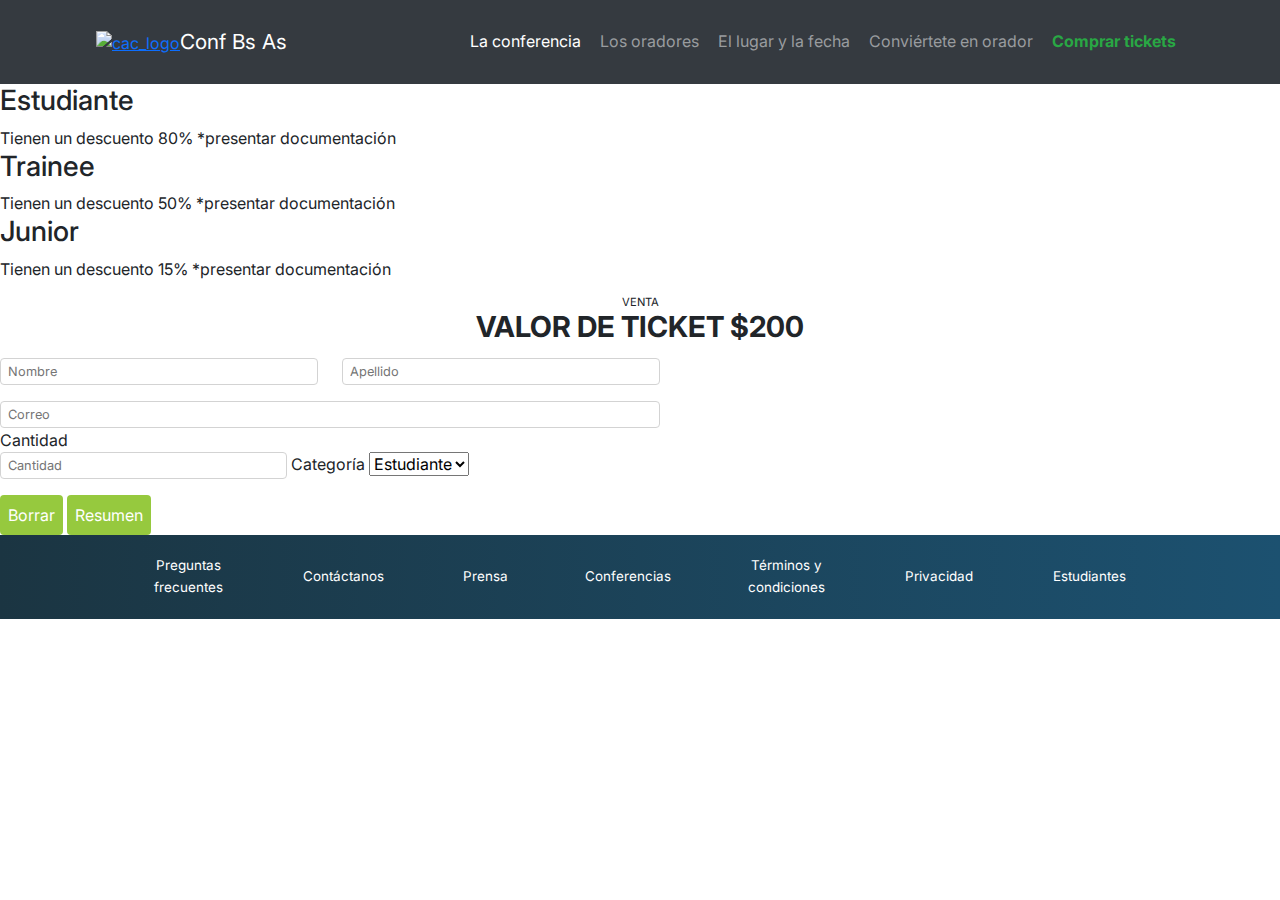
==== ticket-purchase.html @ e8c24ecb "Added basic Page structure to Purchase-Ticket page." ====
<!DOCTYPE html>
<html lang="en">
  <head>
    <meta charset="UTF-8" />
    <meta http-equiv="X-UA-Compatible" content="IE=edge" />
    <meta name="viewport" content="width=device-width, initial-scale=1.0" />
    <script
      src="https://cdn.jsdelivr.net/npm/@popperjs/core@2.11.7/dist/umd/popper.min.js"
      integrity="sha384-zYPOMqeu1DAVkHiLqWBUTcbYfZ8osu1Nd6Z89ify25QV9guujx43ITvfi12/QExE"
      crossorigin="anonymous"
    ></script>
    <script
      src="https://cdn.jsdelivr.net/npm/bootstrap@5.3.0-alpha3/dist/js/bootstrap.min.js"
      integrity="sha384-Y4oOpwW3duJdCWv5ly8SCFYWqFDsfob/3GkgExXKV4idmbt98QcxXYs9UoXAB7BZ"
      crossorigin="anonymous"
    ></script>
    <link
      rel="stylesheet"
      href="https://cdn.jsdelivr.net/npm/bootstrap@5.3.0-alpha3/dist/css/bootstrap.min.css"
    />
    <link
      rel="stylesheet"
      href="https://fonts.googleapis.com/css2?family=Inter"
    />
    <link rel="stylesheet" href="./styles/styles.css" />
    <link rel="icon" type="image/x-icon" href="./assets/favicon.ico" />
    <title>Purchase Tickets</title>
  </head>
  <body>
    <header id="main-header">
      <div id="header-logo">
        <a href="#">
          <img
            id="header-img"
            src="./assets/images/codoacodo.png"
            alt="cac_logo"
          />
        </a>
        <span>Conf Bs As</span>
      </div>
      <nav id="header-navbar">
        <a class="header-links" href="/index.html#main-header"
          >La conferencia</a
        >
        <a class="header-links" href="/index.html#cards-section"
          >Los oradores</a
        >
        <a class="header-links" href="/index.html#destinos-section"
          >El lugar y la fecha</a
        >
        <a class="header-links" href="/index.html#form-section"
          >Conviértete en orador</a
        >
        <a class="header-links" href="/ticket-purchase.html">Comprar tickets</a>
      </nav>

      <div id="header-dropdown" class="dropdown">
        <button
          id="dropdown-button"
          class="btn btn-secondary dropdown-toggle"
          type="button"
          data-bs-toggle="dropdown"
          aria-expanded="false"
        >
          <svg
            id="menu-icon"
            xmlns="http://www.w3.org/2000/svg"
            viewBox="0 0 448 512"
          >
            <path
              d="M0 96C0 78.3 14.3 64 32 64H416c17.7 0 32 14.3 32 32s-14.3 32-32 32H32C14.3 128 0 113.7 0 96zM0 256c0-17.7 14.3-32 32-32H416c17.7 0 32 14.3 32 32s-14.3 32-32 32H32c-17.7 0-32-14.3-32-32zM448 416c0 17.7-14.3 32-32 32H32c-17.7 0-32-14.3-32-32s14.3-32 32-32H416c17.7 0 32 14.3 32 32z"
            />
          </svg>
          <svg
            id="xmark-icon"
            xmlns="http://www.w3.org/2000/svg"
            viewBox="0 0 384 512"
          >
            <path
              d="M342.6 150.6c12.5-12.5 12.5-32.8 0-45.3s-32.8-12.5-45.3 0L192 210.7 86.6 105.4c-12.5-12.5-32.8-12.5-45.3 0s-12.5 32.8 0 45.3L146.7 256 41.4 361.4c-12.5 12.5-12.5 32.8 0 45.3s32.8 12.5 45.3 0L192 301.3 297.4 406.6c12.5 12.5 32.8 12.5 45.3 0s12.5-32.8 0-45.3L237.3 256 342.6 150.6z"
            />
          </svg>
        </button>
        <ul id="dropdown-navbar" class="dropdown-menu">
          <a class="dropdown-item header-links" href="#hero-section"
            >La conferencia</a
          >
          <a class="dropdown-item header-links" href="#cards-section"
            >Los oradores</a
          >
          <a class="dropdown-item header-links" href="#destinos-section"
            >El lugar y la fecha</a
          >
          <a class="dropdown-item header-links" href="#form-section"
            >Conviértete en orador</a
          >
          <a
            class="dropdown-item header-links"
            href="https://www.ticketek.com.ar/especiales"
            target="_blank"
            >Comprar tickets</a
          >
        </ul>
      </div>
    </header>

    <main>
      <section id="cart-section">
        <div id="discount-card-container">
          <div id="student-discount" class="discount-card">
            <h3>Estudiante</h3>
            <span>Tienen un descuento</span>
            <span>80%</span>
            <span>*presentar documentación</span>
          </div>
          <div id="trainee-discount" class="discount-card">
            <h3>Trainee</h3>
            <span>Tienen un descuento</span>
            <span>50%</span>
            <span>*presentar documentación</span>
          </div>
          <div id="junior-discount" class="discount-card active">
            <h3>Junior</h3>
            <span>Tienen un descuento</span>
            <span>15%</span>
            <span>*presentar documentación</span>
          </div>
        </div>
        <div class="section-title">
          <span>VENTA</span>
          <h2>VALOR DE TICKET $200</h2>
        </div>
        <form id="form-container" action="/" method="post">
          <div id="form-personal-input">
            <label for="name">
              <input type="text" id="name" name="name" placeholder="Nombre" />
            </label>
            <label for="last-name">
              <input
                type="text"
                id="last-name"
                name="last-name"
                placeholder="Apellido"
              />
            </label>
          </div>
          <label for="email">
            <input type="email" id="email" name="email" placeholder="Correo" />
          </label>
          <div>
            <label for="amount">
              Cantidad
              <input
                type="number"
                id="amount"
                name="amount"
                placeholder="Cantidad"
              />
            </label>
            <label for="category">
              Categoría
              <select>
                <option value="student">Estudiante</option>
                <option value="trainee">Trainee</option>
                <option value="junior">Junior</option>
              </select>
            </label>
          </div>
          <div>
            <!-- cambiar el id por una class -->
            <button id="btn-submit">Borrar</button>
            <button id="btn-submit">Resumen</button>
          </div>
        </form>
      </section>
    </main>

    <footer>
      <nav id="footer-nav">
        <a href="#" target="_blank"><span>Preguntas frecuentes</span></a>
        <a href="#" target="_blank"><span>Contáctanos</span></a>
        <a href="#" target="_blank"><span>Prensa</span></a>
        <a href="#" target="_blank"><span>Conferencias</span></a>
        <a href="#" target="_blank"><span>Términos y condiciones</span></a>
        <a href="#" target="_blank"><span>Privacidad</span></a>
        <a href="#" target="_blank"><span>Estudiantes</span></a>
      </nav>
    </footer>
  </body>
  <script>
    document.getElementById('form-section').addEventListener('submit', (e) => {
      e.preventDefault();
    });
  </script>
</html>
---- styles/styles.css ----
:root {
  --header-height: 84px;
  --footer-height: 84px;
  --theme-grey-l: #999c9f;
  --theme-grey: #353a40;
  --theme-green-l: #96c93e;
  --theme-green-m: #29a744;
  --theme-yellow: #fdc005;
  --theme-blue-l: #16a1b8;
  --theme-blue-m: #1c5170;
  --theme-blue-d: #1b3542;
  --theme-red: #da3546;
}

* {
  margin: 0;
  padding: 0;
  font-family: "Inter", sans-serif !important;
}

/* ---- GENERAL ---- */
button {
  background-color: transparent;
  border-radius: 5px;
  border: 1px solid white;
  color: white;
  cursor: pointer;
  font-size: inherit;
  padding: 0.45rem 0.8rem;
  transition: 0.2s;
}

.anchor-btn {
  background-color: transparent;
  border-radius: 5px;
  border: 1px solid white;
  color: white;
  cursor: pointer;
  font-size: inherit;
  padding: 0.45rem 0.8rem;
  text-decoration: none;
  transition: 0.1s;
}
.anchor-btn:hover {
  background-color: rgba(255, 255, 255, 0.15);
  color: white;
}
.anchor-btn:active {
  background-color: white;
  color: var(--theme-grey);
}

.section-title {
  align-items: center;
  display: flex;
  flex-direction: column;
  padding: 0.8rem;
  text-transform: uppercase;
}

.section-title span {
  font-size: 0.7rem;
}

.section-title h2 {
  font-size: 1.8rem;
  font-weight: bold;
  margin: 0;
}

/* ---- UTILITIES ---- */
.btn-green {
  background-color: var(--theme-green-m);
  border: 1px solid var(--theme-green-m);
}
.btn-green:hover {
  background-color: var(--theme-green-l);
  border: 1px solid var(--theme-green-l);
}

.badge-yellow {
  background-color: var(--theme-yellow);
  color: black;
}
.badge-blue {
  background-color: var(--theme-blue-l);
  color: white;
}
.badge-red {
  background-color: var(--theme-red);
  color: white;
}
.badge-grey {
  background-color: var(--theme-grey);
  color: white;
}

/* ---- HEADER ↓↓ ---- */
#main-header {
  align-items: center;
  background-color: #353a40;
  display: flex;
  height: var(--header-height);
  justify-content: space-between;
  padding: 0px 6.5rem 0 6rem; /* left padding adjusted to accomodate the logo */
  position: sticky;
  z-index: 3;
}

.header-links {
  color: white;
  cursor: pointer;
  font-size: 1rem;
  text-decoration: none;
}

#header-logo {
  align-items: center;
  color: white;
  display: flex;
  text-decoration: none;
}

#header-logo span {
  font-size: 1.3rem;
}

#header-logo img {
  height: 62px;
}

#header-navbar {
  display: flex;
  gap: 19px;
}

#header-navbar a {
  border-bottom: 2px solid transparent;
  color: var(--theme-grey-l);
  transition: 0.2s;
}
#header-navbar a:hover {
  color: white;
  border-bottom: 2px solid rgba(255, 255, 255, 0.75);
}

#header-navbar a:first-child {
  color: white;
}

#header-navbar a:last-child {
  color: var(--theme-green-m);
  font-weight: bold;
  transition: 0.2s;
}
#header-navbar a:last-child:hover {
  border-bottom: 2px solid var(--theme-green-l);
  color: var(--theme-green-l);
}

#header-dropdown {
  display: none;
}

#dropdown-button {
  background-color: var(--theme-grey);
  border: 1px solid rgba(255, 255, 255, 0.15);
  fill: white;
  height: 48px;
  padding: 0.5rem;
  position: relative;
  width: 48px;
}
#dropdown-button > #xmark-icon {
  bottom: 0;
  display: none;
  position: absolute;
  right: 9px;
  top: 5px;
  width: 60%;
}

#dropdown-button.show {
  background-color: rgba(255, 255, 255, 0.25);
}
#dropdown-button.show > #menu-icon {
  display: none;
}
#dropdown-button.show > #xmark-icon {
  display: block;
}

#dropdown-button:hover {
  background-color: rgba(255, 255, 255, 0.15);
}
#dropdown-button::after {
  display: none;
}

#dropdown-navbar {
  background-color: var(--theme-grey);
  border: 1px solid rgba(255, 255, 255, 0.15);
  width: 15rem;
}

#dropdown-navbar a:last-child {
  color: var(--theme-green-m);
  font-weight: bold;
}

.dropdown-item { /* overwrites the Bootstrap class */
  padding: 1rem;
}
.dropdown-item:hover { /* overwrites the Bootstrap class */
  background-color: rgba(255, 255, 255, 0.15);
  color: white;
}

/* ---- HEADER ↑↑ ---- */

/* ---- MAIN ↓↓ ---- */
/* -- HERO ↓↓ -- */
#hero-section {
  align-items: center;
  color: white;
  display: flex;
  flex-direction: row-reverse;
  height: calc(100vh - var(--header-height));
  overflow: hidden;
  padding: 0rem 7rem 0 6rem;
  position: relative;
}

#hero-section article {
  display: flex;
  flex-direction: column;
  line-height: 26px;
  padding-top: 5.5rem;
  text-align: right;
  max-width: 580px;
  z-index: 2;
}

#hero-section h2 {
  font-size: 2rem;
  font-weight: bold;
}

#hero-section nav {
  display: flex;
  gap: 1rem;
  justify-content: end;
}

#hero-carousel {
  align-items: center;
  background-color: var(--theme-blue-d);
  display: flex;
  filter: brightness(0.45);
  height: 100%;
  overflow: hidden;
  position: absolute;
  right: 0;
  top: 0;
  width: 100%;
  z-index: 1;
}

#hero-carousel .carousel-inner {
  display: flex;
  align-items: center;
}
/* -- HERO ↑↑ -- */
/* -- ORADORES ↓↓ -- */
#cards-section {
  background-color: white;
  height: 100vh; /* cambiar para que se ajuste a contentido luego*/
}

#cards-container {
  display: grid;
  gap: 2rem;
  grid-template-columns: 1fr 1fr 1fr;
  padding: 0 12rem;
}

.card {
  background-color: transparent;
  border: none;
  max-width: 400px;
}

.card-image {
  background-color: var(--theme-blue-m);
  color: white;
}

.card-content {
  padding: 1.1rem;
}

.card-badge {
  border-radius: 3px;
  border: none;
  font-size: 0.6rem;
  font-weight: bold;
  padding: 3px 5px;
  text-align: center;
}

.card-name {
  font-size: 1.05rem;
  font-weight: bold;
  margin-top: 0.6rem;
}

.card-text {
  font-size: 0.75rem;
  line-height: 22px;
}
/* -- ORADORES ↑↑ -- */
/* -- DESTINO ↓↓ -- */
#destinos-section {
  background-color: var(--theme-grey);
  color: white;
  display: grid;
  font-size: 0.75rem;
  grid-template-columns: 1fr 1fr;
}

#destinos-section figure {
  margin: 0;
}

#destinos-section article {
  padding: 1.1rem 0.5rem;
}

#destinos-section h2 {
  font-size: 1.5rem;
  font-weight: bold;
}

#destinos-section p {
  line-height: 1.4rem;
  margin-bottom: 0.6rem;
}

#destinos-section .anchor-btn {
  padding: 0.2rem 0.4rem;
}

#destinos-section figure {
  padding-bottom: 55%; /* this set the carousel image ratio */
  position: relative;
}

#carousel-container {
  overflow: hidden;
  position: absolute;
  bottom: 0;
  left: 0;
  right: 0;
  top: 0;
}
#carousel-container:hover .carousel-btn {
  display: block;
}
.carousel-btn {
  display: none;
}

/* overwrites Boostrap default configuration */
#carousel-container .carousel-inner { 
  align-items: end;
  display: flex;
}
/* overwrites Boostrap default configuration */
#carousel-container .carousel-item.active { 
  display: flex;
}

.destino-img {
  width: 100%;
}
/* -- DESTINO ↑↑ -- */
/* -- FORM ↓↓ -- */
#form-section {
  align-items: center;
  background-color: white;
  display: flex;
  flex-direction: column;
  padding: 0.5rem 3rem 2rem 3rem;
}

#form-section p {
  font-size: 0.85rem;
  margin-bottom: 0.5rem;
}

#form-container {
  display: flex;
  flex-direction: column;
  max-width: 660px;
  width: 100%;
}

#form-personal-input {
  display: flex;
  gap: 1.5rem;
  justify-content: space-between;
  margin-bottom: 1rem;
}

#form-personal-input label {
  width: 50%;
}

#form-container span {
  color: gray;
  font-size: 0.75rem;
}

input, textarea {
  border: 1px solid lightgray;
  border-radius: 4px;
  font-size: 0.8rem;
  padding: 3px 7px;
  width: 100%;
}

textarea {
  font-size: 1.1rem;
  padding: 8px 15px;
}

#btn-submit {
  background-color: var(--theme-green-l);
  border-radius: 4px;
  border: none;
  color: white;
  font-size: 1rem;
  margin-top: 1rem;
  padding: 0.5rem;
  transition: 0.2s;
}
#btn-submit:hover {
  background-color: var(--theme-green-m);
}
/* -- FORM ↑↑ -- */
/* ---- MAIN ↑↑ ---- */

/* ---- FOOTER ↓↓ ---- */
footer {
  background: rgb(27,53,66);
  background: linear-gradient(90deg, rgba(27,53,66,1) 0%, rgba(28,81,112,1) 100%); 
  min-height: var(--footer-height);
  height: auto;
}

#footer-nav {
  align-items: center;
  display: flex;
  flex-wrap: wrap;
  gap: 5rem;
  height: 100%;
  justify-content: center;
  min-height: var(--footer-height);
}

#footer-nav a {
  align-items: center;
  border-bottom: 2px solid transparent;
  color: white;
  display: flex;
  font-size: 0.84rem;
  height: inherit;
  justify-content: center;
  line-height: 1.4rem;
  max-width: 80px;
  padding: 0.2rem 0;
  text-align: center;
  text-decoration: none;
  transition: 0.15s;
  width: min-content;
}

#footer-nav a:hover {
  border-bottom: 2px solid rgba(255, 255, 255, 0.75);
}
/* ---- FOOTER ↑↑ ---- */

/* ---- MEDIA-QUERIES ↓↓ ---- */
@media (max-width: 1180px) {
  #header-navbar {
    display: none;
  }

  #header-dropdown {
    display: block;
  }
}

@media (max-width: 960px) {
  #destinos-section {
    grid-template-columns: 1fr;
  }
  #destinos-section figure {
    display: flex;
    max-height: 320px;
    overflow: hidden;
  }
  #destinos-section article {
    padding: 3rem;
  }
  #destinos-section p {
    margin-bottom: 1rem
  }
}

/* -- TABLET DISPLAY -- */
@media (max-width: 840px) { 
  #main-header {
    padding: 0 2.5rem 0 2rem;
  }

  #hero-section article {
    padding-top: 0;
  }

  #cards-section {
    height: auto;
  }
  #cards-container {
    grid-template-columns: 1fr 1fr;
    padding: 3rem;
  }

  .carousel-btn {
    display: block;
  }

  footer {
    height: auto;
    padding: 0 1rem;
  }
  #footer-nav {
    display: flex;
    flex-wrap: wrap;
    gap: 1rem;
  }
}

/* -- SMART-PHONE DISPLAY -- */
@media (max-width: 420px) {
  #main-header {
    padding: 0 1.5rem 0 1rem;
  }
  #header-logo span {
    display: none;
  }

  #hero-section {
    padding: 0rem 2rem;
  }
  #hero-section article {
    padding-top: 0;
    text-align: left;
  }
  #hero-section nav {
    flex-direction: column;
    justify-content: start;
    width: fit-content;
  }

  #cards-container {
    grid-template-columns: 1fr;
    padding: 2rem;
  }

  #destinos-section article {
    padding: 2rem;
  }

  #form-section {
    padding: 0 2rem 2rem 2rem;
  }
  #form-personal-input {
    gap: 1rem;
    flex-direction: column;
  }
  #form-personal-input p {
    margin-bottom: 1rem;
  }
  #form-personal-input label {
    width: 100%;
  }
  input, textarea {
    padding: 5px 10px;
  }

  #footer-nav {
    height: auto;
    grid-template-columns: 1fr 1fr 1fr 1fr;
  }
}
/* ---- MEDIA-QUERIES ↑↑ ---- */
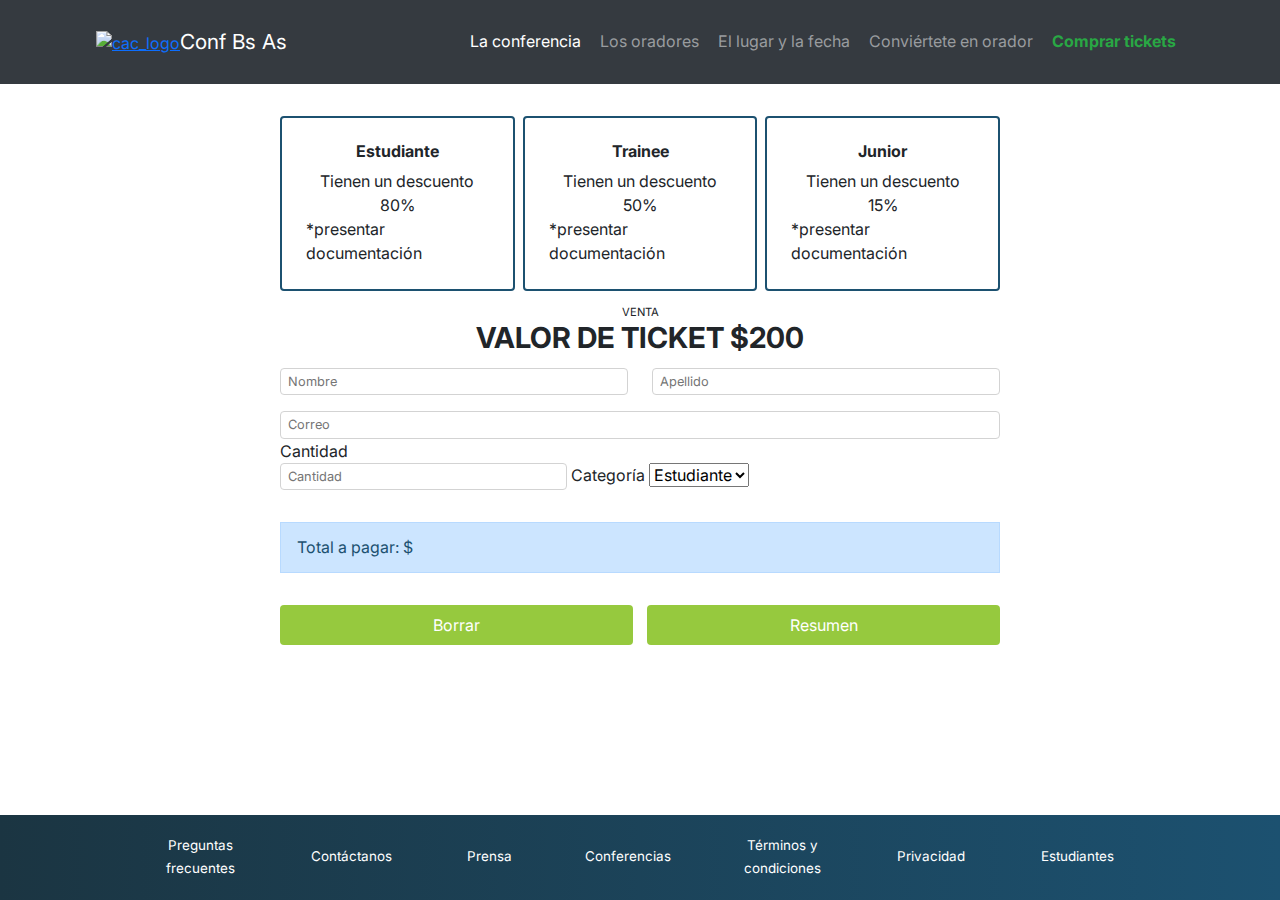
==== commit 946699e2: "Fixed Carousel display on large resolutions. Added basic styling to Purchase-Ticket page." ====
--- a/ticket-purchase.html
+++ b/ticket-purchase.html
@@ -159,17 +159,21 @@
             </label>
             <label for="category">
               Categoría
-              <select>
+              <select name="category">
                 <option value="student">Estudiante</option>
                 <option value="trainee">Trainee</option>
                 <option value="junior">Junior</option>
               </select>
             </label>
           </div>
-          <div>
+          <div id="purchase-resume">
+            <p>Total a pagar: $</p>
+            <span id="total"></span>
+          </div>
+          <div id="submit-btn-container">
             <!-- cambiar el id por una class -->
-            <button id="btn-submit">Borrar</button>
-            <button id="btn-submit">Resumen</button>
+            <button class="btn-submit">Borrar</button>
+            <button class="btn-submit">Resumen</button>
           </div>
         </form>
       </section>
@@ -187,9 +191,4 @@
       </nav>
     </footer>
   </body>
-  <script>
-    document.getElementById('form-section').addEventListener('submit', (e) => {
-      e.preventDefault();
-    });
-  </script>
 </html>
--- a/styles/styles.css
+++ b/styles/styles.css
@@ -15,7 +15,7 @@
 * {
   margin: 0;
   padding: 0;
-  font-family: "Inter", sans-serif !important;
+  font-family: 'Inter', sans-serif !important;
 }
 
 /* ---- GENERAL ---- */
@@ -208,10 +208,12 @@
   font-weight: bold;
 }
 
-.dropdown-item { /* overwrites the Bootstrap class */
+.dropdown-item {
+  /* overwrites the Bootstrap class */
   padding: 1rem;
 }
-.dropdown-item:hover { /* overwrites the Bootstrap class */
+.dropdown-item:hover {
+  /* overwrites the Bootstrap class */
   background-color: rgba(255, 255, 255, 0.15);
   color: white;
 }
@@ -225,9 +227,10 @@
   color: white;
   display: flex;
   flex-direction: row-reverse;
-  height: calc(100vh - var(--header-height));
+  height: auto;
+  min-height: calc(100vh - var(--header-height));
   overflow: hidden;
-  padding: 0rem 7rem 0 6rem;
+  padding: 2rem 7rem;
   position: relative;
 }
 
@@ -270,18 +273,28 @@
   display: flex;
   align-items: center;
 }
+
+.carousel-item-next,
+.carousel-item-prev,
+.carousel-item.active {
+  display: flex;
+}
+
 /* -- HERO ↑↑ -- */
 /* -- ORADORES ↓↓ -- */
 #cards-section {
   background-color: white;
-  height: 100vh; /* cambiar para que se ajuste a contentido luego*/
+  height: auto;
+  min-height: 100vh;
 }
 
 #cards-container {
   display: grid;
   gap: 2rem;
   grid-template-columns: 1fr 1fr 1fr;
-  padding: 0 12rem;
+  padding: 0 2rem;
+  max-width: 960px;
+  margin: 0 auto;
 }
 
 .card {
@@ -371,12 +384,12 @@
 }
 
 /* overwrites Boostrap default configuration */
-#carousel-container .carousel-inner { 
+#carousel-container .carousel-inner {
   align-items: end;
   display: flex;
 }
 /* overwrites Boostrap default configuration */
-#carousel-container .carousel-item.active { 
+#carousel-container .carousel-item.active {
   display: flex;
 }
 
@@ -421,7 +434,8 @@
   font-size: 0.75rem;
 }
 
-input, textarea {
+input,
+textarea {
   border: 1px solid lightgray;
   border-radius: 4px;
   font-size: 0.8rem;
@@ -434,7 +448,7 @@
   padding: 8px 15px;
 }
 
-#btn-submit {
+.btn-submit {
   background-color: var(--theme-green-l);
   border-radius: 4px;
   border: none;
@@ -444,7 +458,7 @@
   padding: 0.5rem;
   transition: 0.2s;
 }
-#btn-submit:hover {
+.btn-submit:hover {
   background-color: var(--theme-green-m);
 }
 /* -- FORM ↑↑ -- */
@@ -452,20 +466,30 @@
 
 /* ---- FOOTER ↓↓ ---- */
 footer {
-  background: rgb(27,53,66);
-  background: linear-gradient(90deg, rgba(27,53,66,1) 0%, rgba(28,81,112,1) 100%); 
+  background: rgb(27, 53, 66);
+  background: linear-gradient(
+    90deg,
+    rgba(27, 53, 66, 1) 0%,
+    rgba(28, 81, 112, 1) 100%
+  );
+  display: flex;
+  height: auto;
+  justify-content: center;
+  align-items: center;
   min-height: var(--footer-height);
-  height: auto;
+  padding: 0 3rem;
 }
 
 #footer-nav {
   align-items: center;
   display: flex;
   flex-wrap: wrap;
-  gap: 5rem;
   height: 100%;
-  justify-content: center;
+  justify-content: space-evenly;
   min-height: var(--footer-height);
+  padding: 1rem 0;
+  width: 100%;
+  max-width: 1100px;
 }
 
 #footer-nav a {
@@ -490,6 +514,66 @@
 }
 /* ---- FOOTER ↑↑ ---- */
 
+/* ---- PRUCHASE PAGE ↓↓ ---- */
+#cart-section {
+  display: flex;
+  flex-direction: column;
+  align-items: center;
+  height: 100%;
+  min-height: calc(
+    100vh - var(--header-height) - var(--footer-height) - 1px
+  ); /* 1px from borders */
+  padding: 2rem 0;
+  max-width: 720px;
+  width: 100%;
+  margin: 0 auto;
+}
+
+#discount-card-container {
+  display: flex;
+  justify-content: center;
+  gap: 0.5rem;
+}
+
+.discount-card {
+  display: flex;
+  flex-direction: column;
+  align-items: center;
+  border: 2px solid var(--theme-blue-m);
+  border-radius: 4px;
+  padding: 1.5rem;
+}
+.discount-card h3 {
+  font-weight: bold;
+  font-size: 1rem;
+}
+
+#cart-section #form-container {
+  max-width: 100%;
+}
+
+#purchase-resume {
+  background-color: #cce5ff;
+  border: 1px solid #b8daff;
+  display: inline;
+  margin: 2rem 0;
+}
+#purchase-resume p {
+  color: var(--theme-blue-m);
+  padding: 0.8rem 1rem;
+  margin: 0;
+}
+
+#submit-btn-container {
+  display: flex;
+  justify-content: space-between;
+}
+#submit-btn-container .btn-submit {
+  width: 49%;
+  margin: 0;
+}
+/* ---- PRUCHASE PAGE ↑↑ ---- */
+
 /* ---- MEDIA-QUERIES ↓↓ ---- */
 @media (max-width: 1180px) {
   #header-navbar {
@@ -502,6 +586,16 @@
 }
 
 @media (max-width: 960px) {
+  .carousel-item-next,
+  .carousel-item-prev,
+  .carousel-item.active {
+    height: 100%;
+  }
+  .carousel-image {
+    height: 100%;
+    width: auto;
+  }
+
   #destinos-section {
     grid-template-columns: 1fr;
   }
@@ -514,16 +608,20 @@
     padding: 3rem;
   }
   #destinos-section p {
-    margin-bottom: 1rem
+    margin-bottom: 1rem;
   }
 }
 
 /* -- TABLET DISPLAY -- */
-@media (max-width: 840px) { 
+@media (max-width: 840px) {
   #main-header {
     padding: 0 2.5rem 0 2rem;
   }
 
+  #hero-section {
+    min-height: 600px;
+    padding: 0rem 3rem;
+  }
   #hero-section article {
     padding-top: 0;
   }
@@ -533,7 +631,11 @@
   }
   #cards-container {
     grid-template-columns: 1fr 1fr;
-    padding: 3rem;
+    padding: 2rem;
+  }
+  .card-content {
+    padding-left: 0.5rem;
+    padding-right: 0.5rem;
   }
 
   .carousel-btn {
@@ -542,7 +644,6 @@
 
   footer {
     height: auto;
-    padding: 0 1rem;
   }
   #footer-nav {
     display: flex;
@@ -552,7 +653,7 @@
 }
 
 /* -- SMART-PHONE DISPLAY -- */
-@media (max-width: 420px) {
+@media (max-width: 480px) {
   #main-header {
     padding: 0 1.5rem 0 1rem;
   }
@@ -595,13 +696,17 @@
   #form-personal-input label {
     width: 100%;
   }
-  input, textarea {
+  input,
+  textarea {
     padding: 5px 10px;
   }
 
+  footer {
+    padding: 0 1.5rem;
+  }
   #footer-nav {
     height: auto;
     grid-template-columns: 1fr 1fr 1fr 1fr;
   }
 }
-/* ---- MEDIA-QUERIES ↑↑ ---- */+/* ---- MEDIA-QUERIES ↑↑ ---- */
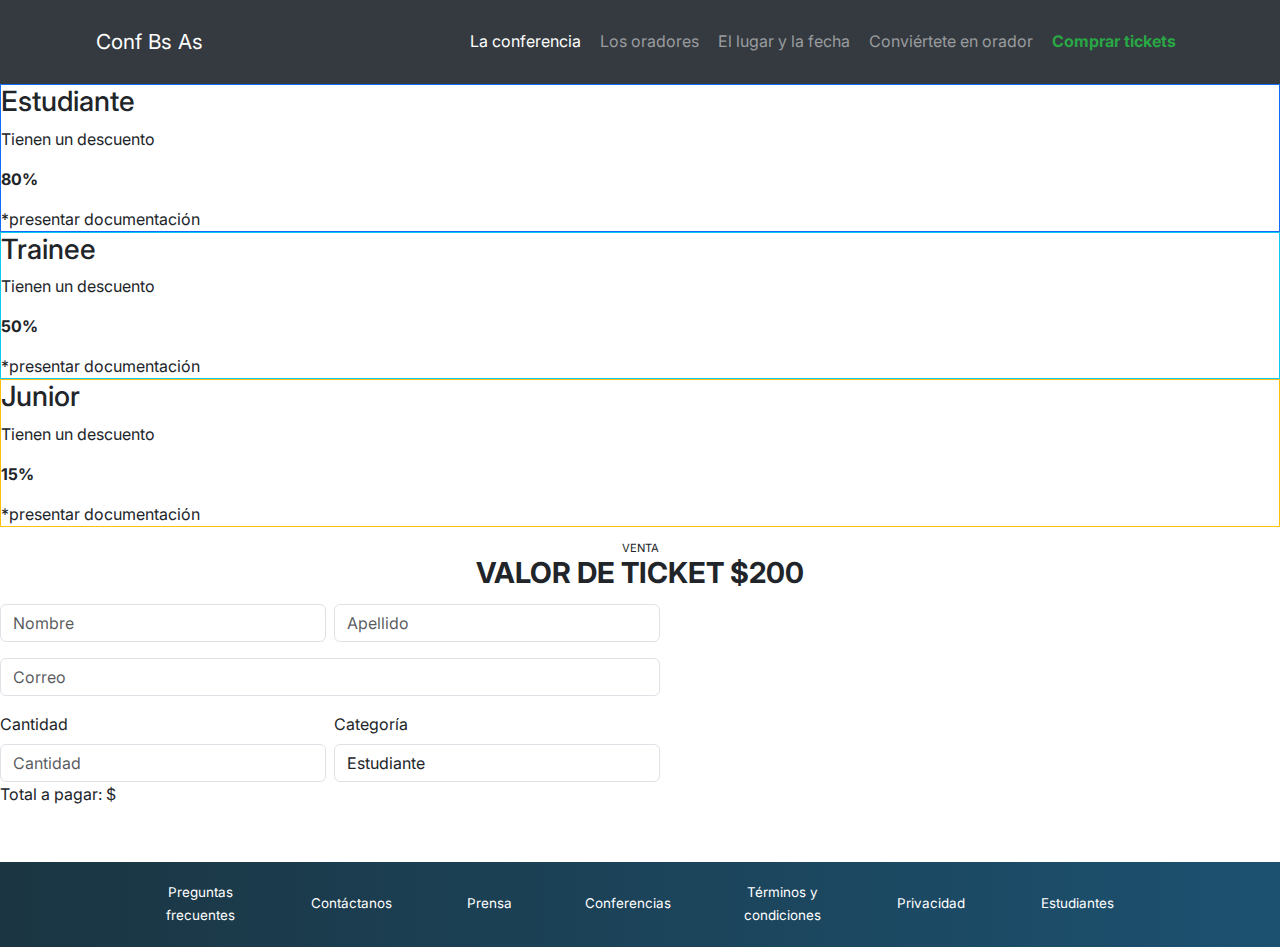
==== commit 875afb1c: "Added ticket-purchase some basic business logic." ====
--- a/ticket-purchase.html
+++ b/ticket-purchase.html
@@ -29,13 +29,13 @@
   <body>
     <header id="main-header">
       <div id="header-logo">
-        <a href="#">
+        <!-- <a href="#">
           <img
             id="header-img"
             src="./assets/images/codoacodo.png"
             alt="cac_logo"
           />
-        </a>
+        </a> -->
         <span>Conf Bs As</span>
       </div>
       <nav id="header-navbar">
@@ -107,73 +107,101 @@
     <main>
       <section id="cart-section">
         <div id="discount-card-container">
-          <div id="student-discount" class="discount-card">
+          <div
+            id="student-discount"
+            class="discount-card border border-primary"
+          >
             <h3>Estudiante</h3>
-            <span>Tienen un descuento</span>
-            <span>80%</span>
+            <p>Tienen un descuento</p>
+            <p id="student-discount-rate" class="fw-bold"></p>
             <span>*presentar documentación</span>
           </div>
-          <div id="trainee-discount" class="discount-card">
+          <div id="trainee-discount" class="discount-card border border-info">
             <h3>Trainee</h3>
-            <span>Tienen un descuento</span>
-            <span>50%</span>
+            <p>Tienen un descuento</p>
+            <p id="trainee-discount-rate" class="fw-bold"></p>
             <span>*presentar documentación</span>
           </div>
-          <div id="junior-discount" class="discount-card active">
+          <div id="junior-discount" class="discount-card border border-warning">
             <h3>Junior</h3>
-            <span>Tienen un descuento</span>
-            <span>15%</span>
+            <p>Tienen un descuento</p>
+            <p id="junior-discount-rate" class="fw-bold"></p>
             <span>*presentar documentación</span>
           </div>
         </div>
         <div class="section-title">
           <span>VENTA</span>
-          <h2>VALOR DE TICKET $200</h2>
+          <h2 id="ticket-price">VALOR DE TICKET</h2>
         </div>
         <form id="form-container" action="/" method="post">
-          <div id="form-personal-input">
+          <div id="form-personal-input" class="gap-2">
             <label for="name">
-              <input type="text" id="name" name="name" placeholder="Nombre" />
-            </label>
-            <label for="last-name">
               <input
                 type="text"
-                id="last-name"
-                name="last-name"
+                id="name"
+                class="form-control"
+                name="name"
+                placeholder="Nombre"
+                max="50"
+                required
+              />
+            </label>
+            <label for="lastname">
+              <input
+                type="text"
+                id="lastname"
+                class="form-control"
+                name="lastname"
                 placeholder="Apellido"
+                max="50"
+                required
               />
             </label>
           </div>
           <label for="email">
-            <input type="email" id="email" name="email" placeholder="Correo" />
+            <input
+              type="email"
+              id="email"
+              class="form-control"
+              name="email"
+              placeholder="Correo"
+              max="100"
+              required
+            />
           </label>
-          <div>
-            <label for="amount">
+          <div class="d-flex gap-2 mt-3">
+            <label for="amount" class="w-50">
               Cantidad
               <input
                 type="number"
+                class="form-control mt-2"
                 id="amount"
                 name="amount"
                 placeholder="Cantidad"
+                min="0"
+                max="10"
               />
             </label>
-            <label for="category">
+            <label for="category" class="w-50">
               Categoría
-              <select name="category">
-                <option value="student">Estudiante</option>
-                <option value="trainee">Trainee</option>
-                <option value="junior">Junior</option>
+              <select
+                id="category"
+                name="category"
+                class="form-control custom-select mt-2"
+              >
+                <option id="student-option" value="student">Estudiante</option>
+                <option id="trainee-option" value="trainee">Trainee</option>
+                <option id="junior-option" value="junior">Junior</option>
               </select>
             </label>
           </div>
           <div id="purchase-resume">
             <p>Total a pagar: $</p>
-            <span id="total"></span>
+            <p id="total"></p>
           </div>
           <div id="submit-btn-container">
-            <!-- cambiar el id por una class -->
-            <button class="btn-submit">Borrar</button>
-            <button class="btn-submit">Resumen</button>
+            <button id="reset-btn" class="btn-submit">Borrar</button>
+            <button id="resumen-btn" class="btn-submit">Resumen</button>
           </div>
         </form>
       </section>
@@ -190,5 +218,6 @@
         <a href="#" target="_blank"><span>Estudiantes</span></a>
       </nav>
     </footer>
+    <script src="./app/ticket-purchase.js" type="module"></script>
   </body>
 </html>
--- a/styles/styles.css
+++ b/styles/styles.css
@@ -273,13 +273,6 @@
   display: flex;
   align-items: center;
 }
-
-.carousel-item-next,
-.carousel-item-prev,
-.carousel-item.active {
-  display: flex;
-}
-
 /* -- HERO ↑↑ -- */
 /* -- ORADORES ↓↓ -- */
 #cards-section {
@@ -448,7 +441,7 @@
   padding: 8px 15px;
 }
 
-.btn-submit {
+#btn-submit {
   background-color: var(--theme-green-l);
   border-radius: 4px;
   border: none;
@@ -458,7 +451,7 @@
   padding: 0.5rem;
   transition: 0.2s;
 }
-.btn-submit:hover {
+#btn-submit:hover {
   background-color: var(--theme-green-m);
 }
 /* -- FORM ↑↑ -- */
@@ -514,66 +507,6 @@
 }
 /* ---- FOOTER ↑↑ ---- */
 
-/* ---- PRUCHASE PAGE ↓↓ ---- */
-#cart-section {
-  display: flex;
-  flex-direction: column;
-  align-items: center;
-  height: 100%;
-  min-height: calc(
-    100vh - var(--header-height) - var(--footer-height) - 1px
-  ); /* 1px from borders */
-  padding: 2rem 0;
-  max-width: 720px;
-  width: 100%;
-  margin: 0 auto;
-}
-
-#discount-card-container {
-  display: flex;
-  justify-content: center;
-  gap: 0.5rem;
-}
-
-.discount-card {
-  display: flex;
-  flex-direction: column;
-  align-items: center;
-  border: 2px solid var(--theme-blue-m);
-  border-radius: 4px;
-  padding: 1.5rem;
-}
-.discount-card h3 {
-  font-weight: bold;
-  font-size: 1rem;
-}
-
-#cart-section #form-container {
-  max-width: 100%;
-}
-
-#purchase-resume {
-  background-color: #cce5ff;
-  border: 1px solid #b8daff;
-  display: inline;
-  margin: 2rem 0;
-}
-#purchase-resume p {
-  color: var(--theme-blue-m);
-  padding: 0.8rem 1rem;
-  margin: 0;
-}
-
-#submit-btn-container {
-  display: flex;
-  justify-content: space-between;
-}
-#submit-btn-container .btn-submit {
-  width: 49%;
-  margin: 0;
-}
-/* ---- PRUCHASE PAGE ↑↑ ---- */
-
 /* ---- MEDIA-QUERIES ↓↓ ---- */
 @media (max-width: 1180px) {
   #header-navbar {
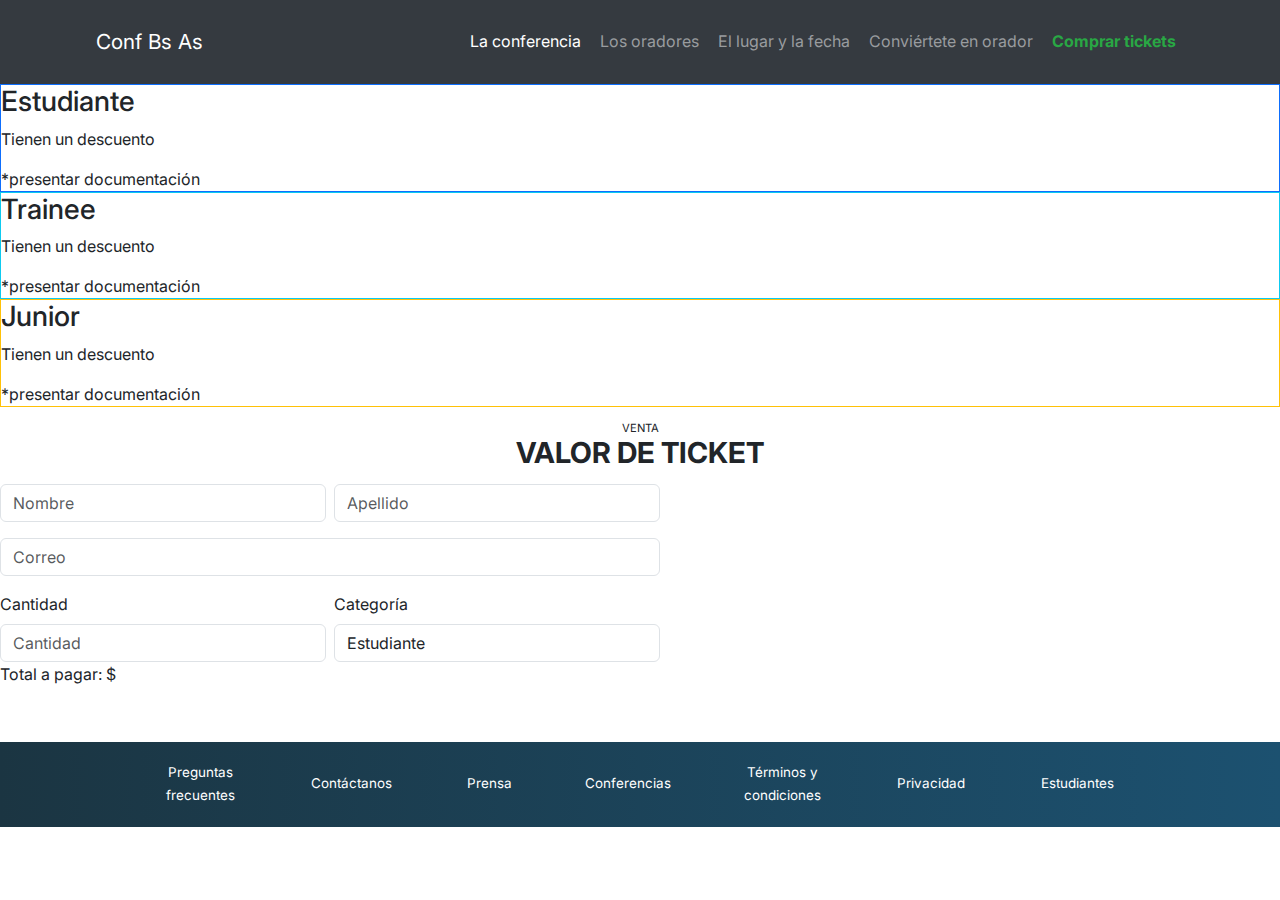
==== commit a5376609: "Refactored Ticket-page logic, spliting the different layout components initization into 2 distinct f" ====
--- a/ticket-purchase.html
+++ b/ticket-purchase.html
@@ -29,13 +29,6 @@
   <body>
     <header id="main-header">
       <div id="header-logo">
-        <!-- <a href="#">
-          <img
-            id="header-img"
-            src="./assets/images/codoacodo.png"
-            alt="cac_logo"
-          />
-        </a> -->
         <span>Conf Bs As</span>
       </div>
       <nav id="header-navbar">
@@ -218,6 +211,6 @@
         <a href="#" target="_blank"><span>Estudiantes</span></a>
       </nav>
     </footer>
-    <script src="./app/ticket-purchase.js" type="module"></script>
+    <script src="./app/ticket-page/ticket-purchase.js" type="module"></script>
   </body>
 </html>
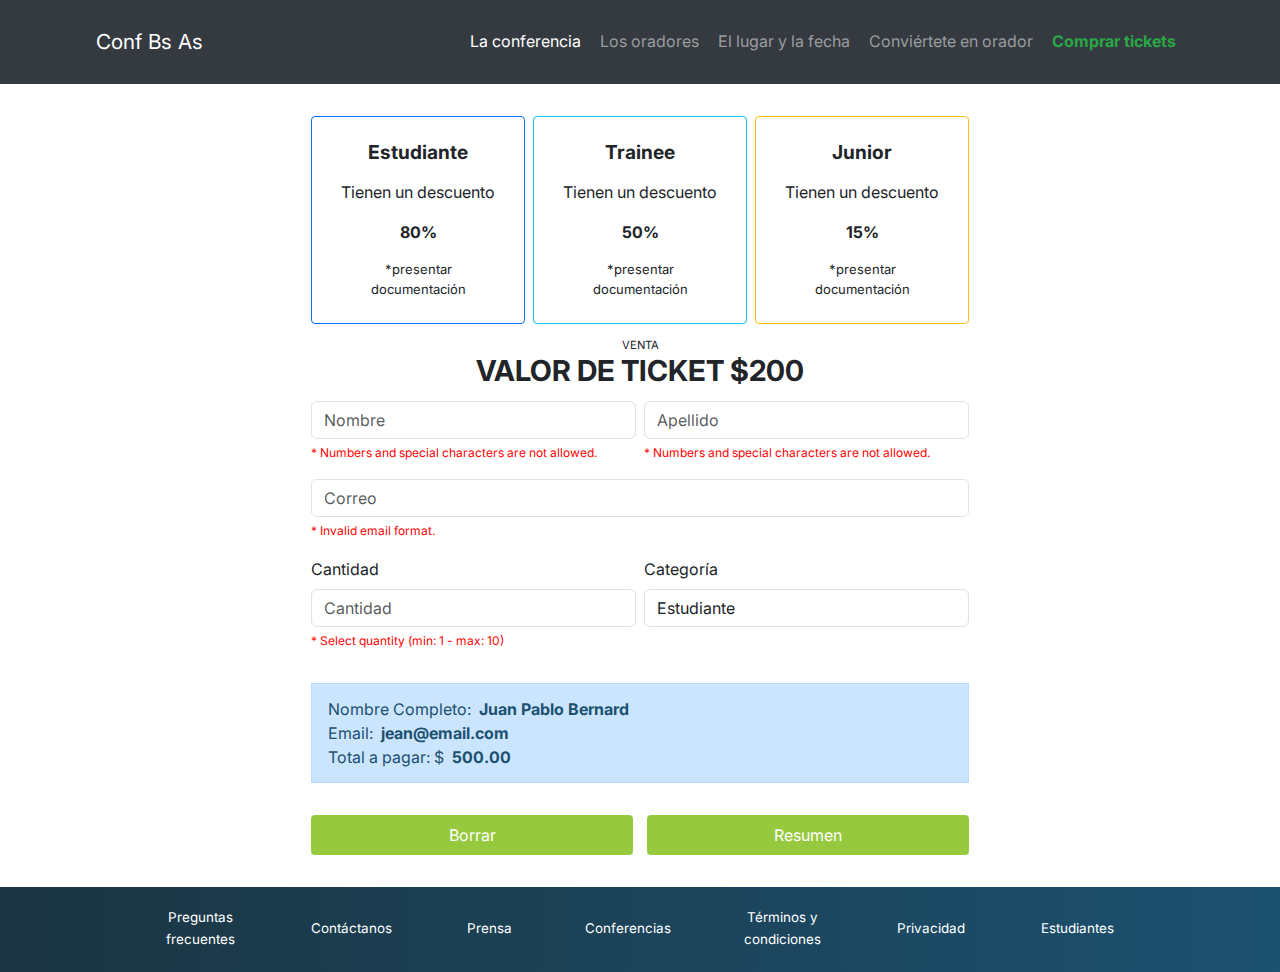
==== commit b127667f: "Added support to future validation and error-handling implementations." ====
--- a/ticket-purchase.html
+++ b/ticket-purchase.html
@@ -126,7 +126,7 @@
           <span>VENTA</span>
           <h2 id="ticket-price">VALOR DE TICKET</h2>
         </div>
-        <form id="form-container" action="/" method="post">
+        <form id="form-container" action="/" method="post" novalidate>
           <div id="form-personal-input" class="gap-2">
             <label for="name">
               <input
@@ -138,6 +138,11 @@
                 max="50"
                 required
               />
+              <div>
+                <span class="error-message" style="color: red">
+                  * Numbers and special characters are not allowed.
+                </span>
+              </div>
             </label>
             <label for="lastname">
               <input
@@ -149,6 +154,11 @@
                 max="50"
                 required
               />
+              <div>
+                <span class="error-message" style="color: red">
+                  * Numbers and special characters are not allowed.
+                </span>
+              </div>
             </label>
           </div>
           <label for="email">
@@ -161,19 +171,30 @@
               max="100"
               required
             />
+            <div>
+              <span class="error-message" style="color: red">
+                * Invalid email format.
+              </span>
+            </div>
           </label>
           <div class="d-flex gap-2 mt-3">
-            <label for="amount" class="w-50">
+            <!-- <div id="form-ticket-input"> -->
+            <label for="quantity" class="w-50">
               Cantidad
               <input
                 type="number"
                 class="form-control mt-2"
-                id="amount"
-                name="amount"
+                id="quantity"
+                name="quantity"
                 placeholder="Cantidad"
                 min="0"
                 max="10"
               />
+              <div>
+                <span class="error-message" style="color: red">
+                  * Select quantity (min: 1 - max: 10)
+                </span>
+              </div>
             </label>
             <label for="category" class="w-50">
               Categoría
@@ -189,8 +210,18 @@
             </label>
           </div>
           <div id="purchase-resume">
-            <p>Total a pagar: $</p>
-            <p id="total"></p>
+            <div>
+              <p>Nombre Completo:</p>
+              <p id="fullname-display" class="fw-bold">Juan Pablo Bernard</p>
+            </div>
+            <div>
+              <p>Email:</p>
+              <p id="email-display" class="fw-bold">jean@email.com</p>
+            </div>
+            <div>
+              <p>Total a pagar: $</p>
+              <p id="total-display" class="fw-bold">500.00</p>
+            </div>
           </div>
           <div id="submit-btn-container">
             <button id="reset-btn" class="btn-submit">Borrar</button>
--- a/styles/styles.css
+++ b/styles/styles.css
@@ -66,6 +66,7 @@
   font-size: 1.8rem;
   font-weight: bold;
   margin: 0;
+  text-align: center;
 }
 
 /* ---- UTILITIES ---- */
@@ -273,6 +274,13 @@
   display: flex;
   align-items: center;
 }
+
+.carousel-item-next,
+.carousel-item-prev,
+.carousel-item.active {
+  display: flex;
+}
+
 /* -- HERO ↑↑ -- */
 /* -- ORADORES ↓↓ -- */
 #cards-section {
@@ -422,6 +430,13 @@
   width: 50%;
 }
 
+#form-ticket-input {
+  display: flex;
+  gap: 1.5rem;
+  justify-content: space-between;
+  margin-bottom: 1rem;
+}
+
 #form-container span {
   color: gray;
   font-size: 0.75rem;
@@ -441,7 +456,7 @@
   padding: 8px 15px;
 }
 
-#btn-submit {
+.btn-submit {
   background-color: var(--theme-green-l);
   border-radius: 4px;
   border: none;
@@ -451,7 +466,7 @@
   padding: 0.5rem;
   transition: 0.2s;
 }
-#btn-submit:hover {
+.btn-submit:hover {
   background-color: var(--theme-green-m);
 }
 /* -- FORM ↑↑ -- */
@@ -507,6 +522,78 @@
 }
 /* ---- FOOTER ↑↑ ---- */
 
+/* ---- PRUCHASE PAGE ↓↓ ---- */
+#cart-section {
+  align-items: center;
+  display: flex;
+  flex-direction: column;
+  height: 100%;
+  margin: 0 auto;
+  max-width: 690px;
+  min-height: calc(100vh - var(--header-height) - var(--footer-height) - 1px);
+  padding: 2rem 1rem;
+  width: 100%;
+}
+
+#discount-card-container {
+  display: flex;
+  gap: 0.5rem;
+  justify-content: space-between;
+}
+
+.discount-card {
+  align-items: center;
+  border-radius: 4px;
+  border: 2px solid var(--theme-blue-m);
+  display: flex;
+  flex-direction: column;
+  padding: 1.5rem;
+  text-align: center;
+}
+.discount-card h3 {
+  font-size: 1.2rem;
+  font-weight: bold;
+  margin-bottom: 1rem;
+}
+.discount-card span {
+  font-size: small;
+}
+
+#cart-section #form-container {
+  max-width: 100%;
+}
+
+#purchase-resume {
+  flex-direction: column;
+  /* align-items: center; */
+  background-color: #cce5ff;
+  border: 1px solid #b8daff;
+  display: flex;
+  margin: 2rem 0;
+  padding: 0.8rem 1rem;
+}
+#purchase-resume div {
+  display: flex;
+  gap: 0.5rem;
+}
+#purchase-resume p {
+  color: var(--theme-blue-m);
+  margin: 0;
+}
+#purchase-resume:last-child p {
+  font-weight: bold;
+}
+
+#submit-btn-container {
+  display: flex;
+  justify-content: space-between;
+}
+#submit-btn-container .btn-submit {
+  width: 49%;
+  margin: 0;
+}
+/* ---- PRUCHASE PAGE ↑↑ ---- */
+
 /* ---- MEDIA-QUERIES ↓↓ ---- */
 @media (max-width: 1180px) {
   #header-navbar {
@@ -634,6 +721,11 @@
     padding: 5px 10px;
   }
 
+  #discount-card-container {
+    flex-direction: column;
+    width: 100%;
+  }
+
   footer {
     padding: 0 1.5rem;
   }
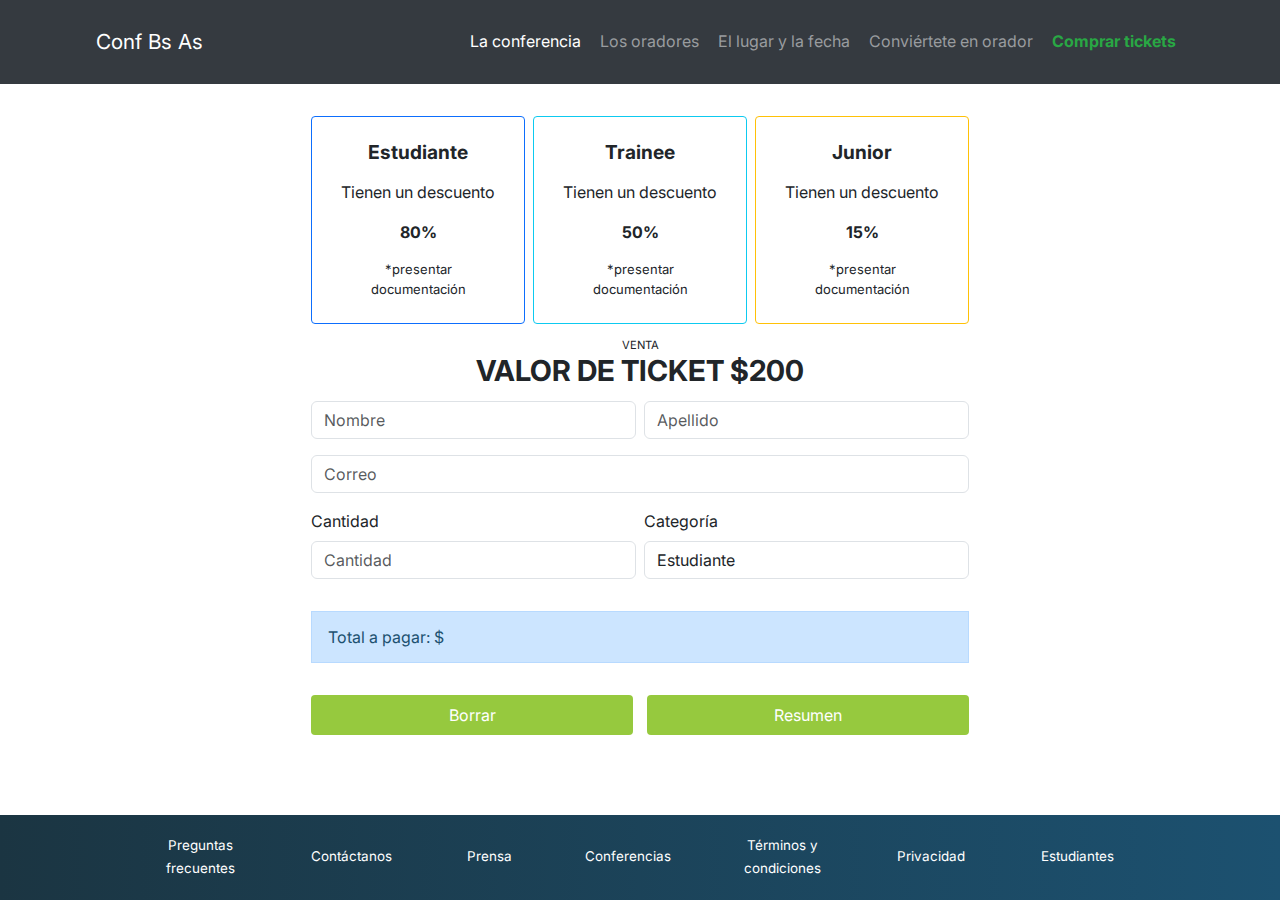
==== commit fcee13da: "Fixed display issues displaying validation and errors during form resets and submitions." ====
--- a/ticket-purchase.html
+++ b/ticket-purchase.html
@@ -139,8 +139,7 @@
                 required
               />
               <div>
-                <span class="error-message" style="color: red">
-                  * Numbers and special characters are not allowed.
+                <span id="name-error" class="error-message" style="color: red">
                 </span>
               </div>
             </label>
@@ -155,8 +154,11 @@
                 required
               />
               <div>
-                <span class="error-message" style="color: red">
-                  * Numbers and special characters are not allowed.
+                <span
+                  id="lastname-error"
+                  class="error-message"
+                  style="color: red"
+                >
                 </span>
               </div>
             </label>
@@ -172,8 +174,7 @@
               required
             />
             <div>
-              <span class="error-message" style="color: red">
-                * Invalid email format.
+              <span id="email-error" class="error-message" style="color: red">
               </span>
             </div>
           </label>
@@ -187,12 +188,16 @@
                 id="quantity"
                 name="quantity"
                 placeholder="Cantidad"
-                min="0"
+                min="1"
                 max="10"
+                required
               />
               <div>
-                <span class="error-message" style="color: red">
-                  * Select quantity (min: 1 - max: 10)
+                <span
+                  id="quantity-error"
+                  class="error-message"
+                  style="color: red"
+                >
                 </span>
               </div>
             </label>
@@ -202,29 +207,43 @@
                 id="category"
                 name="category"
                 class="form-control custom-select mt-2"
+                required
               >
+                <option id="-option" value="">Seleccione una opción</option>
                 <option id="student-option" value="student">Estudiante</option>
                 <option id="trainee-option" value="trainee">Trainee</option>
                 <option id="junior-option" value="junior">Junior</option>
               </select>
+              <div>
+                <span
+                  id="category-error"
+                  class="error-message"
+                  style="color: red"
+                >
+                </span>
+              </div>
             </label>
           </div>
           <div id="purchase-resume">
-            <div>
-              <p>Nombre Completo:</p>
-              <p id="fullname-display" class="fw-bold">Juan Pablo Bernard</p>
-            </div>
-            <div>
-              <p>Email:</p>
-              <p id="email-display" class="fw-bold">jean@email.com</p>
+            <div id="purchase-personal-info" class="d-none" style="gap: 0">
+              <div>
+                <p>Nombre Completo:</p>
+                <p id="fullname-display" class="fw-bold"></p>
+              </div>
+              <div>
+                <p>Email:</p>
+                <p id="email-display" class="fw-bold"></p>
+              </div>
             </div>
             <div>
               <p>Total a pagar: $</p>
-              <p id="total-display" class="fw-bold">500.00</p>
+              <p id="total-display" class="fw-bold"></p>
             </div>
           </div>
           <div id="submit-btn-container">
-            <button id="reset-btn" class="btn-submit">Borrar</button>
+            <button id="reset-btn" class="btn-submit" type="reset">
+              Borrar
+            </button>
             <button id="resumen-btn" class="btn-submit">Resumen</button>
           </div>
         </form>
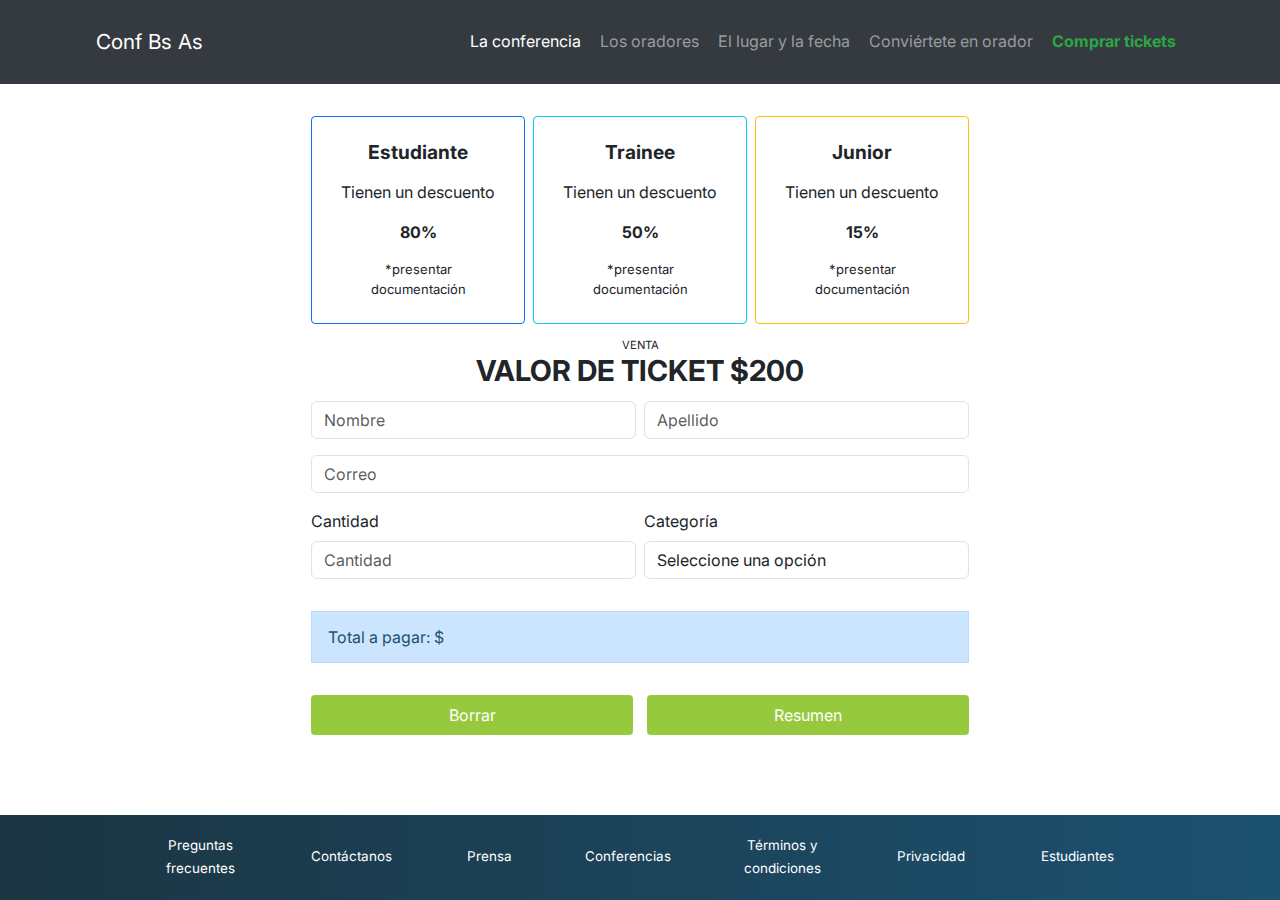
==== commit ad55aa05: "Fixed anchor's routes pathing." ====
--- a/ticket-purchase.html
+++ b/ticket-purchase.html
@@ -32,19 +32,21 @@
         <span>Conf Bs As</span>
       </div>
       <nav id="header-navbar">
-        <a class="header-links" href="/index.html#main-header"
+        <a class="header-links" href="./index.html#main-header"
           >La conferencia</a
         >
-        <a class="header-links" href="/index.html#cards-section"
+        <a class="header-links" href="./index.html#cards-section"
           >Los oradores</a
         >
-        <a class="header-links" href="/index.html#destinos-section"
+        <a class="header-links" href="./index.html#destinos-section"
           >El lugar y la fecha</a
         >
-        <a class="header-links" href="/index.html#form-section"
+        <a class="header-links" href="./index.html#form-section"
           >Conviértete en orador</a
         >
-        <a class="header-links" href="/ticket-purchase.html">Comprar tickets</a>
+        <a class="header-links" href="./ticket-purchase.html"
+          >Comprar tickets</a
+        >
       </nav>
 
       <div id="header-dropdown" class="dropdown">
@@ -75,21 +77,25 @@
           </svg>
         </button>
         <ul id="dropdown-navbar" class="dropdown-menu">
-          <a class="dropdown-item header-links" href="#hero-section"
+          <a class="dropdown-item header-links" href="./index.html#hero-section"
             >La conferencia</a
-          >
-          <a class="dropdown-item header-links" href="#cards-section"
-            >Los oradores</a
-          >
-          <a class="dropdown-item header-links" href="#destinos-section"
-            >El lugar y la fecha</a
-          >
-          <a class="dropdown-item header-links" href="#form-section"
-            >Conviértete en orador</a
           >
           <a
             class="dropdown-item header-links"
-            href="https://www.ticketek.com.ar/especiales"
+            href="./index.html#cards-section"
+            >Los oradores</a
+          >
+          <a
+            class="dropdown-item header-links"
+            href="./index.html#destinos-section"
+            >El lugar y la fecha</a
+          >
+          <a class="dropdown-item header-links" href="./index.html#form-section"
+            >Conviértete en orador</a
+          >
+          <a
+            class="dropdown-item header-links"
+            href="./ticket-purchase.html"
             target="_blank"
             >Comprar tickets</a
           >
@@ -179,7 +185,6 @@
             </div>
           </label>
           <div class="d-flex gap-2 mt-3">
-            <!-- <div id="form-ticket-input"> -->
             <label for="quantity" class="w-50">
               Cantidad
               <input
